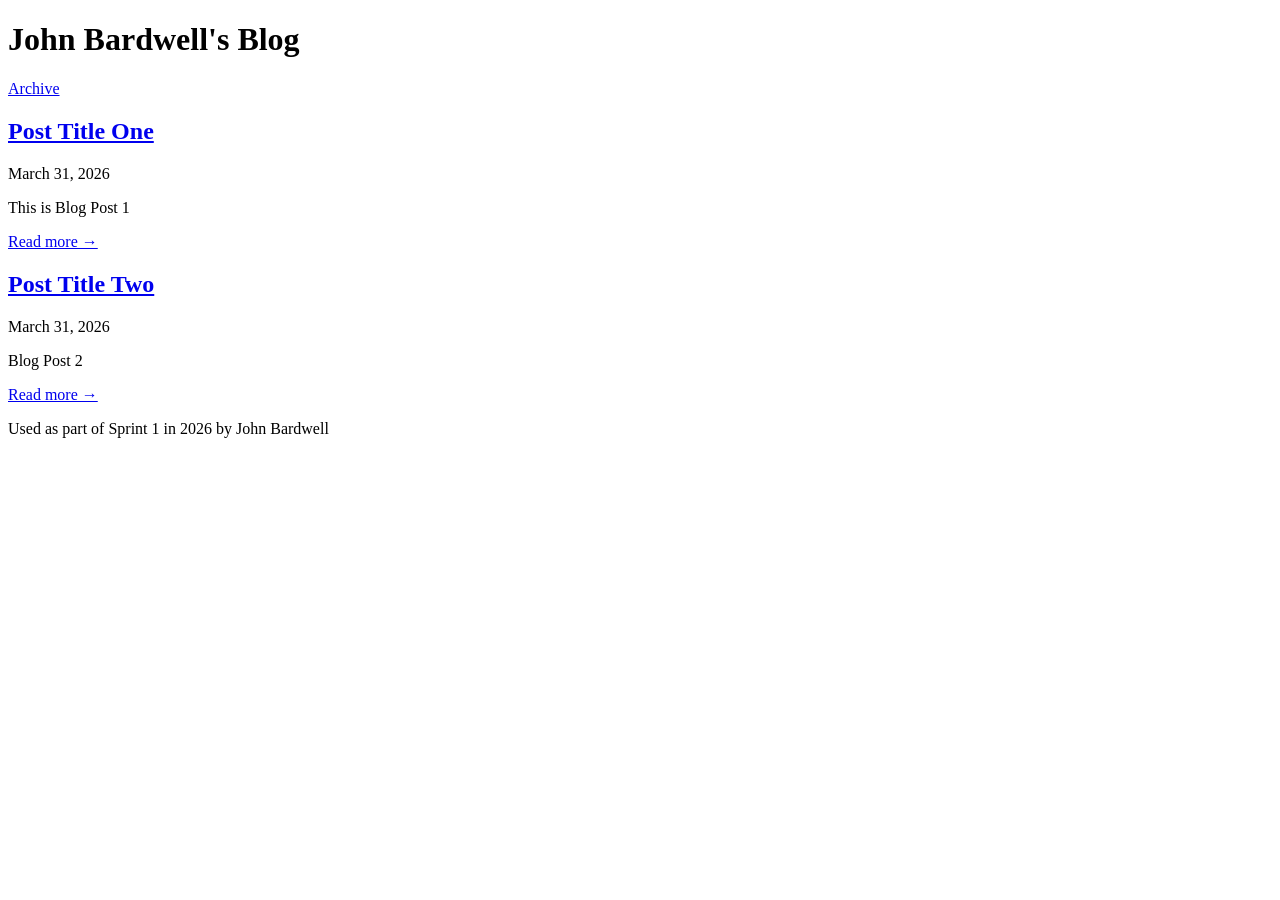
==== index.html @ 75e02edb "Add index.html with base blog structure" ====
<!doctype html>
<html lang="en">
  <head>
    <meta charset="UTF-8" />
    <meta name="viewport" content="width=device-width, initial-scale=1.0" />
    <title>John Bardwell's Blog</title>
    <link href="styles/main.css" rel="stylesheet" type="text/css" />
  </head>
  <body>
    <header>
      <h1>John Bardwell's Blog</h1>
      <nav>
        <a href="#">Archive</a>
      </nav>
    </header>

    <main>
      <article class="post-card">
        <h2><a href="#">Post Title One</a></h2>
        <p class="post-date">March 31, 2026</p>
        <p>This is Blog Post 1</p>
        <a class="read-more" href="#">Read more →</a>
      </article>

      <article class="post-card">
        <h2><a href="#">Post Title Two</a></h2>
        <p class="post-date">March 31, 2026</p>
        <p>Blog Post 2</p>
        <a class="read-more" href="#">Read more →</a>
      </article>
    </main>

    <footer>
      <p>Used as part of Sprint 1 in 2026 by John Bardwell</p>
    </footer>
  </body>
</html>
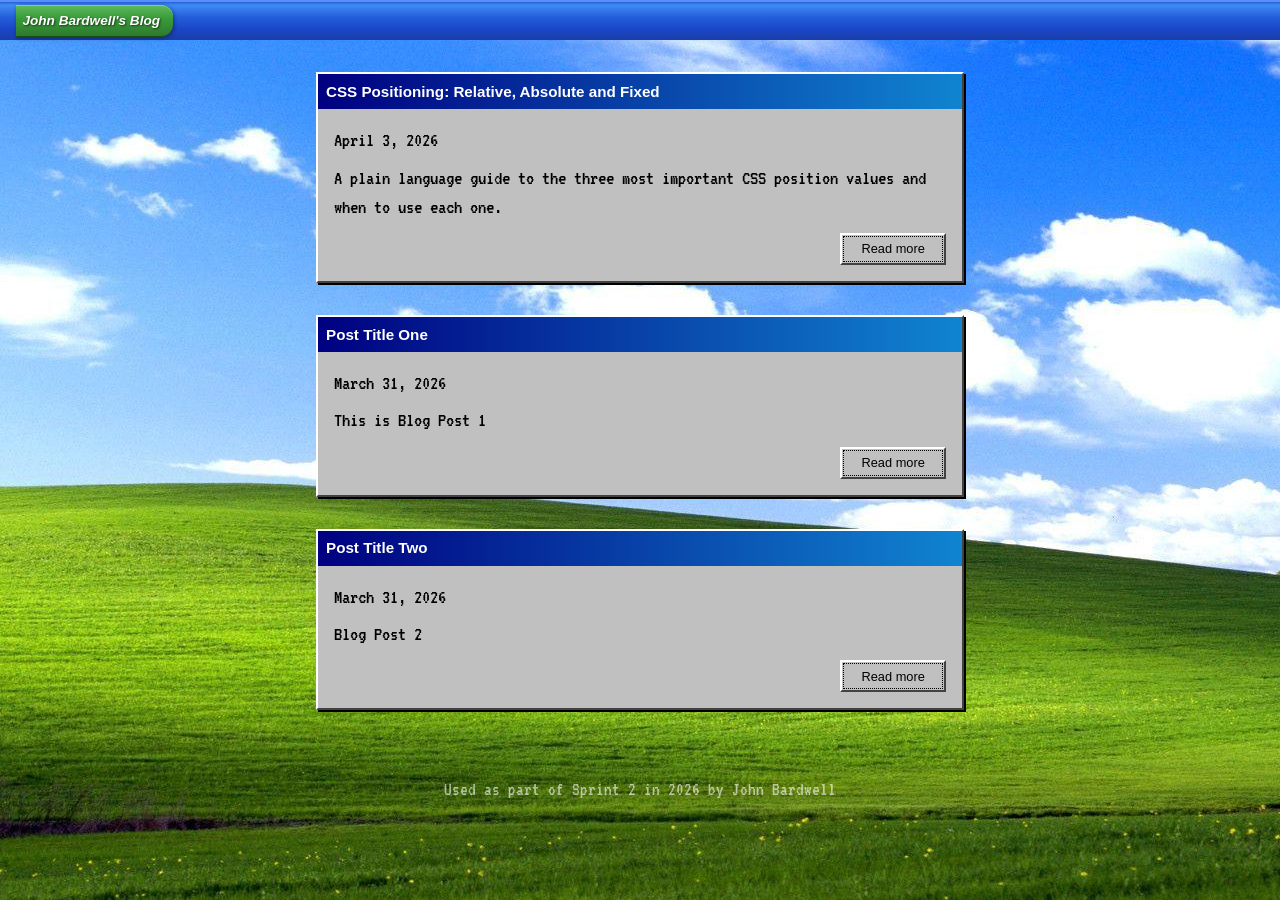
==== commit bd8ae3b4: "Redesign blog homepage with Windows XP theme" ====
--- a/index.html
+++ b/index.html
@@ -8,30 +8,156 @@
   </head>
   <body>
     <header>
-      <h1>John Bardwell's Blog</h1>
-      <nav>
-        <a href="#">Archive</a>
-      </nav>
+      <div class="start-btn-wrapper">
+        <h1 onclick="toggleMenu()"><em>John Bardwell's Blog</em></h1>
+        <div class="start-menu" id="startMenu">
+          <div class="start-menu-top">
+            <button onclick="showEmailPopup()" class="menu-top-btn">
+              <img src="images/envelope.jpeg" class="menu-top-icon" /> Email
+            </button>
+            <a
+              href="https://www.instagram.com/johnbardwell.biz"
+              target="_blank"
+              class="menu-top-insta"
+            >
+              <img src="images/instalogo.png" class="menu-top-icon" /> Instagram
+            </a>
+          </div>
+          <div class="start-menu-body">
+            <a href="#" class="start-menu-item">
+              <span class="menu-icon icon-folder"></span>
+              <span>Archive <small>Coming soon</small></span>
+            </a>
+            <a
+              href="https://www.youtube.com/@johnbardwell1371"
+              target="_blank"
+              class="start-menu-item"
+            >
+              <span class="menu-icon icon-yt"></span>
+              <span>Amateur Works <small>YouTube Channel</small></span>
+            </a>
+          </div>
+        </div>
+      </div>
     </header>
 
     <main>
       <article class="post-card">
-        <h2><a href="#">Post Title One</a></h2>
-        <p class="post-date">March 31, 2026</p>
-        <p>This is Blog Post 1</p>
-        <a class="read-more" href="#">Read more →</a>
+        <h2>
+          <a href="blog-posts/html-css.html"
+            >CSS Positioning: Relative, Absolute and Fixed</a
+          >
+        </h2>
+        <div class="post-card-body">
+          <p class="post-date">April 3, 2026</p>
+          <p>
+            A plain language guide to the three most important CSS position
+            values and when to use each one.
+          </p>
+          <a class="read-more" href="blog-posts/html-css.html">Read more</a>
+        </div>
       </article>
 
       <article class="post-card">
-        <h2><a href="#">Post Title Two</a></h2>
-        <p class="post-date">March 31, 2026</p>
-        <p>Blog Post 2</p>
-        <a class="read-more" href="#">Read more →</a>
+        <h2>
+          <a href="#">Post Title One</a>
+        </h2>
+        <div class="post-card-body">
+          <p class="post-date">March 31, 2026</p>
+          <p>This is Blog Post 1</p>
+          <a class="read-more" href="#">Read more</a>
+        </div>
+      </article>
+
+      <article class="post-card">
+        <h2>
+          <a href="#">Post Title Two</a>
+        </h2>
+        <div class="post-card-body">
+          <p class="post-date">March 31, 2026</p>
+          <p>Blog Post 2</p>
+          <a class="read-more" href="#">Read more</a>
+        </div>
       </article>
     </main>
 
     <footer>
-      <p>Used as part of Sprint 1 in 2026 by John Bardwell</p>
+      <p>Used as part of Sprint 2 in 2026 by John Bardwell</p>
     </footer>
+
+    <div class="xp-popup" id="xpPopup">
+      <div class="xp-popup-titlebar">
+        <span>✉ You got my email!</span>
+        <button class="xp-popup-close" onclick="closeEmailPopup()">✕</button>
+      </div>
+      <div class="xp-popup-body">
+        <img src="images/envelope.jpeg" class="xp-popup-icon" />
+        <p>
+          My email is<br /><strong>JohnBardwellOfficial@gmail.com</strong> ! :)
+        </p>
+      </div>
+      <div class="xp-popup-footer">
+        <button class="xp-popup-ok" onclick="closeEmailPopup()">OK</button>
+      </div>
+    </div>
+
+    <script>
+      let isDragging = false
+      let wasDragging = false
+      let offsetX = 0
+      let offsetY = 0
+
+      function toggleMenu() {
+        const menu = document.getElementById('startMenu')
+        menu.classList.toggle('open')
+      }
+
+      function toggleMenu() {
+        const menu = document.getElementById('startMenu')
+        menu.classList.toggle('open')
+      }
+
+      function showEmailPopup() {
+        const popup = document.getElementById('xpPopup')
+        const maxX = window.innerWidth - 300
+        const maxY = window.innerHeight - 200
+        const randomX = Math.floor(Math.random() * maxX)
+        const randomY = Math.floor(Math.random() * maxY)
+        popup.style.left = randomX + 'px'
+        popup.style.top = randomY + 'px'
+        popup.style.display = 'block'
+        const audio = new Audio('sounds/ding.mp3')
+        audio.play()
+      }
+
+      function closeEmailPopup() {
+        document.getElementById('xpPopup').style.display = 'none'
+      }
+
+      const popup = document.getElementById('xpPopup')
+      const titlebar = popup.querySelector('.xp-popup-titlebar')
+
+      titlebar.addEventListener('mousedown', function (e) {
+        isDragging = true
+        offsetX = e.clientX - popup.getBoundingClientRect().left
+        offsetY = e.clientY - popup.getBoundingClientRect().top
+        titlebar.style.cursor = 'grabbing'
+      })
+
+      document.addEventListener('mousemove', function (e) {
+        if (isDragging) {
+          popup.style.left = e.clientX - offsetX + 'px'
+          popup.style.top = e.clientY - offsetY + 'px'
+        }
+      })
+
+      document.addEventListener('mouseup', function () {
+        if (isDragging) {
+          wasDragging = true
+        }
+        isDragging = false
+        titlebar.style.cursor = 'grab'
+      })
+    </script>
   </body>
 </html>
--- a/styles/main.css
+++ b/styles/main.css
@@ -0,0 +1,443 @@
+@import url('https://fonts.googleapis.com/css2?family=VT323&display=swap');
+@import url('https://fonts.googleapis.com/css2?family=Rajdhani:wght@300&display=swap');
+
+* {
+  margin: 0;
+  padding: 0;
+  box-sizing: border-box;
+}
+
+body {
+  min-height: 100vh;
+  background-image: url('../95.jpg');
+  background-size: auto;
+  background-repeat: no-repeat;
+  background-position: center;
+  background-attachment: fixed;
+  font-family: 'Arial', sans-serif;
+  line-height: 1.7;
+}
+
+header {
+  background: linear-gradient(
+    180deg,
+    #245edb 0%,
+    #3f8cf3 8%,
+    #245edb 40%,
+    #1a47c8 70%,
+    #1a3ea8 100%
+  );
+  border-top: 2px solid #5a8ff7;
+  color: #ffffff;
+  padding: 0.3rem 1rem;
+  display: flex;
+  align-items: center;
+  justify-content: space-between;
+  position: relative;
+  top: 0;
+  left: 0;
+  width: 100%;
+  height: 40px;
+  z-index: 999;
+}
+
+header h1 {
+  font-size: 0.85rem;
+  font-weight: bold;
+  font-family: 'Arial', sans-serif;
+  color: #ffffff;
+  font-style: italic;
+  text-shadow: 1px 1px 2px rgba(0, 0, 0, 0.6);
+  display: flex;
+  align-items: center;
+  gap: 0.4rem;
+  background: linear-gradient(180deg, #5cb85c 0%, #3a9c3a 40%, #2d7a2d 100%);
+  padding: 0.2rem 0.8rem 0.2rem 0.4rem;
+  border-radius: 0 12px 12px 0;
+  border-top: 1px solid #7dd67d;
+  border-bottom: 1px solid #1a4d1a;
+  box-shadow: 1px 1px 4px rgba(0, 0, 0, 0.4);
+  cursor: pointer;
+}
+
+nav a {
+  color: #ffffff;
+  margin: 0 0.5rem;
+  text-decoration: none;
+  font-size: 0.75rem;
+  font-family: 'Arial', sans-serif;
+  background: rgba(255, 255, 255, 0.1);
+  padding: 0.2rem 0.6rem;
+  border-top: 1px solid rgba(255, 255, 255, 0.4);
+  border-left: 1px solid rgba(255, 255, 255, 0.4);
+  border-bottom: 1px solid rgba(0, 0, 0, 0.3);
+  border-right: 1px solid rgba(0, 0, 0, 0.3);
+}
+
+nav a:hover {
+  background: rgba(255, 255, 255, 0.25);
+}
+
+footer {
+  text-align: center;
+  padding: 2rem;
+  color: rgba(255, 255, 255, 0.6);
+  font-family: 'VT323', monospace;
+  font-size: 1.2rem;
+}
+
+main {
+  max-width: 680px;
+  margin: 2rem auto;
+  padding: 0 1rem;
+}
+
+.post-card {
+  background: #c0c0c0;
+  border-top: 2px solid #ffffff;
+  border-left: 2px solid #ffffff;
+  border-bottom: 2px solid #424242;
+  border-right: 2px solid #424242;
+  border-radius: 0;
+  padding: 0;
+  margin-bottom: 2rem;
+  box-shadow: 2px 2px 0px #000000;
+}
+
+.post-card h2 {
+  background: linear-gradient(90deg, #000080, #1084d0);
+  color: #ffffff;
+  padding: 0.3rem 0.5rem;
+  font-size: 0.95rem;
+  font-family: 'Arial', sans-serif;
+  margin-bottom: 0;
+  display: flex;
+  justify-content: space-between;
+  align-items: center;
+}
+
+.post-card h2 a {
+  color: #ffffff;
+  text-decoration: none;
+  text-shadow: none;
+  flex: 1;
+}
+
+.post-card h2 a:hover {
+  text-decoration: underline;
+}
+
+.read-more {
+  display: inline-block;
+  background: #c0c0c0;
+  border-top: 2px solid #ffffff;
+  border-left: 2px solid #ffffff;
+  border-bottom: 2px solid #424242;
+  border-right: 2px solid #424242;
+  color: #000000;
+  font-family: 'Arial', sans-serif;
+  font-size: 0.8rem;
+  font-weight: normal;
+  text-decoration: none;
+  padding: 0.2rem 1.2rem;
+  outline: 1px dotted #000000;
+  outline-offset: -4px;
+  margin: 0;
+  transition: none;
+}
+
+.read-more:hover {
+  border-top: 2px solid #424242;
+  border-left: 2px solid #424242;
+  border-bottom: 2px solid #ffffff;
+  border-right: 2px solid #ffffff;
+  box-shadow: none;
+  background: #c0c0c0;
+  color: #000000;
+}
+
+.post-card-body {
+  padding: 1rem;
+  display: flex;
+  flex-direction: column;
+}
+
+.post-card-body .read-more {
+  align-self: flex-end;
+  margin-top: 0.75rem;
+}
+
+.post-date {
+  font-family: 'VT323', monospace;
+  font-size: 1.1rem;
+  color: #424242;
+  margin-bottom: 0.5rem;
+}
+
+.post-card p {
+  color: #000000;
+  font-family: 'VT323', monospace;
+  font-size: 1.3rem;
+  line-height: 1.4;
+}
+
+.start-btn-wrapper {
+  position: relative;
+}
+
+.start-menu {
+  display: none;
+  position: absolute;
+  top: 100%;
+  left: 0;
+  width: 280px;
+  background: #c0c0c0;
+  border-top: 2px solid #ffffff;
+  border-left: 2px solid #ffffff;
+  border-bottom: 2px solid #424242;
+  border-right: 2px solid #424242;
+  box-shadow: 2px 2px 0px #000000;
+  z-index: 9999;
+  font-family: 'Arial', sans-serif;
+}
+
+.start-menu.open {
+  display: block;
+}
+
+.start-menu-top {
+  background: linear-gradient(180deg, #4a90e8 0%, #1a47c8 40%, #0a2480 100%);
+  padding: 0.5rem 1rem;
+  display: flex;
+  justify-content: flex-end;
+  align-items: center;
+  gap: 1rem;
+  border-bottom: 1px solid #0a1a6a;
+  box-shadow: none;
+}
+
+.menu-top-btn {
+  display: flex;
+  align-items: center;
+  gap: 0.5rem;
+  text-decoration: none;
+  color: #ffffff;
+  font-size: 1.2rem;
+  font-family: 'Rajdhani', sans-serif;
+  font-weight: 300;
+  text-shadow: 1px 1px 2px rgba(0, 0, 0, 0.8);
+  letter-spacing: 0.05rem;
+}
+
+.menu-top-btn .icon-envelope {
+  display: inline-block;
+  width: 24px;
+  height: 24px;
+  background: linear-gradient(180deg, #ffd700 0%, #ffa500 50%, #cc7000 100%);
+  border-top: 1px solid #ffe066;
+  border-left: 1px solid #ffe066;
+  border-bottom: 1px solid #7a4000;
+  border-right: 1px solid #7a4000;
+  border-radius: 4px;
+}
+
+.menu-top-insta {
+  display: flex;
+  align-items: center;
+  gap: 0.5rem;
+  text-decoration: none;
+  color: #ffffff;
+  font-size: 1rem;
+  font-family: 'Rajdhani', sans-serif;
+  font-weight: 300;
+  text-shadow: 1px 1px 2px rgba(0, 0, 0, 0.8);
+  letter-spacing: 0.05rem;
+}
+
+.menu-top-icon {
+  width: 24px;
+  height: 24px;
+  border-radius: 4px;
+}
+
+.start-menu-body {
+  padding: 0.25rem 0;
+}
+
+.start-menu-item {
+  display: flex;
+  align-items: center;
+  gap: 0.75rem;
+  padding: 0.4rem 1rem;
+  text-decoration: none;
+  color: #000000;
+  font-size: 0.85rem;
+}
+
+.start-menu-item:hover {
+  background: #000080;
+  color: #ffffff;
+}
+
+.start-menu-item small {
+  display: block;
+  font-size: 0.7rem;
+  color: #555555;
+}
+
+.start-menu-item:hover small {
+  color: #cccccc;
+}
+
+.menu-icon {
+  font-size: 1.2rem;
+}
+
+.icon-folder {
+  display: inline-block;
+  width: 38px;
+  height: 38px;
+  background-image: url('../folder.png');
+  background-size: contain;
+  background-repeat: no-repeat;
+  background-position: center;
+  mix-blend-mode: multiply;
+}
+
+.icon-yt {
+  display: inline-block;
+  width: 38px;
+  height: 38px;
+  background-image: url('../camera.png');
+  background-size: contain;
+  background-repeat: no-repeat;
+  background-position: center;
+  mix-blend-mode: multiply;
+}
+
+.icon-envelope {
+  display: inline-block;
+  width: 24px;
+  height: 24px;
+  background-image: url('images/envelope.jpeg');
+  background-size: cover;
+  background-position: center;
+  border-radius: 4px;
+}
+
+.xp-popup {
+  display: none;
+  position: fixed;
+  width: 280px;
+  background: #c0c0c0;
+  border-top: 2px solid #ffffff;
+  border-left: 2px solid #ffffff;
+  border-bottom: 2px solid #424242;
+  border-right: 2px solid #424242;
+  box-shadow: 4px 4px 0px #000000;
+  z-index: 99999;
+  font-family: 'Tahoma', sans-serif;
+}
+
+.xp-popup-titlebar {
+  background: linear-gradient(90deg, #000080, #1084d0);
+  color: #ffffff;
+  padding: 0.3rem 0.5rem;
+  font-size: 0.8rem;
+  font-weight: bold;
+  display: flex;
+  justify-content: space-between;
+  align-items: center;
+}
+
+.xp-popup-close {
+  background: #c0c0c0;
+  border-top: 1px solid #ffffff;
+  border-left: 1px solid #ffffff;
+  border-bottom: 1px solid #424242;
+  border-right: 1px solid #424242;
+  font-size: 0.7rem;
+  width: 18px;
+  height: 18px;
+  cursor: pointer;
+  outline: 1px dotted #000000;
+  outline-offset: -3px;
+  display: flex;
+  align-items: center;
+  justify-content: center;
+}
+
+.xp-popup-body {
+  padding: 1rem;
+  display: flex;
+  align-items: center;
+  gap: 1rem;
+  font-size: 0.8rem;
+  color: #000000;
+  font-family: 'Tahoma', sans-serif;
+}
+
+.xp-popup-icon {
+  width: 32px;
+  height: 32px;
+  border-radius: 4px;
+  flex-shrink: 0;
+}
+
+.xp-popup-footer {
+  padding: 0.5rem 1rem 0.75rem;
+  display: flex;
+  justify-content: center;
+}
+
+.xp-popup-ok {
+  background: #c0c0c0;
+  border-top: 2px solid #ffffff;
+  border-left: 2px solid #ffffff;
+  border-bottom: 2px solid #424242;
+  border-right: 2px solid #424242;
+  padding: 0.2rem 2rem;
+  font-family: 'Tahoma', sans-serif;
+  font-size: 0.8rem;
+  cursor: pointer;
+  outline: 1px dotted #000000;
+  outline-offset: -4px;
+}
+
+.xp-popup-ok:hover {
+  border-top: 2px solid #424242;
+  border-left: 2px solid #424242;
+  border-bottom: 2px solid #ffffff;
+  border-right: 2px solid #ffffff;
+}
+
+.xp-popup-titlebar {
+  background: linear-gradient(90deg, #000080, #1084d0);
+  color: #ffffff;
+  padding: 0.3rem 0.5rem;
+  font-size: 0.8rem;
+  font-weight: bold;
+  display: flex;
+  justify-content: space-between;
+  align-items: center;
+  cursor: grab;
+}
+
+.menu-top-btn {
+  display: flex;
+  align-items: center;
+  gap: 0.5rem;
+  text-decoration: none;
+  color: #ffffff;
+  font-size: 1rem;
+  font-family: 'Rajdhani', sans-serif;
+  font-weight: 300;
+  text-shadow: 1px 1px 2px rgba(0, 0, 0, 0.8);
+  letter-spacing: 0.05rem;
+  background: none;
+  border: none;
+  cursor: pointer;
+  padding: 0;
+  -webkit-appearance: none;
+  appearance: none;
+}
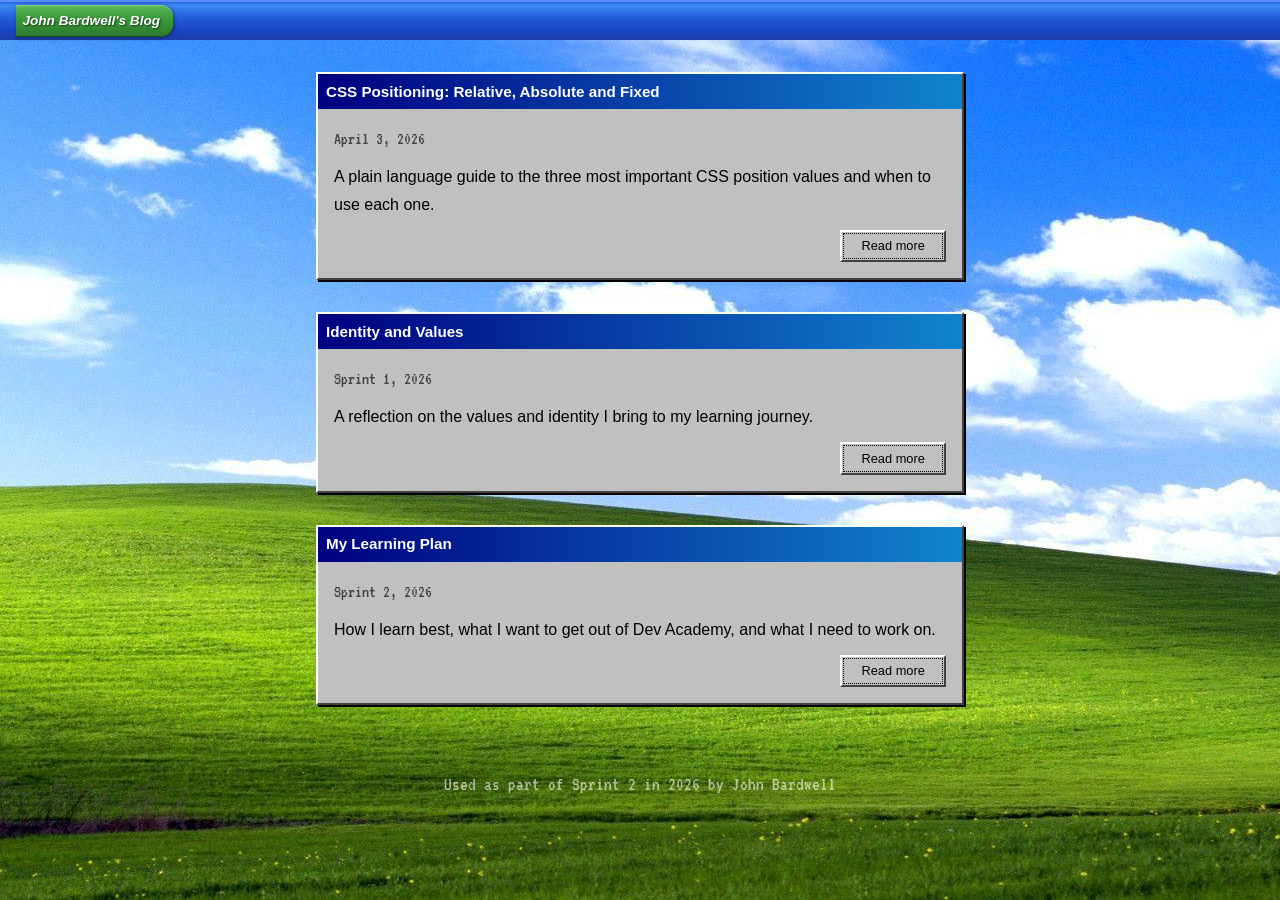
==== commit 6584ca65: "added identity and values and learning plan posts, added sprint 2 reflections" ====
--- a/index.html
+++ b/index.html
@@ -60,23 +60,33 @@
 
       <article class="post-card">
         <h2>
-          <a href="#">Post Title One</a>
+          <a href="blog-posts/identity-values.html">Identity and Values</a>
         </h2>
         <div class="post-card-body">
-          <p class="post-date">March 31, 2026</p>
-          <p>This is Blog Post 1</p>
-          <a class="read-more" href="#">Read more</a>
+          <p class="post-date">Sprint 1, 2026</p>
+          <p>
+            A reflection on the values and identity I bring to my learning
+            journey.
+          </p>
+          <a class="read-more" href="blog-posts/identity-values.html"
+            >Read more</a
+          >
         </div>
       </article>
 
       <article class="post-card">
         <h2>
-          <a href="#">Post Title Two</a>
+          <a href="blog-posts/learning-plan.html">My Learning Plan</a>
         </h2>
         <div class="post-card-body">
-          <p class="post-date">March 31, 2026</p>
-          <p>Blog Post 2</p>
-          <a class="read-more" href="#">Read more</a>
+          <p class="post-date">Sprint 2, 2026</p>
+          <p>
+            How I learn best, what I want to get out of Dev Academy, and what I
+            need to work on.
+          </p>
+          <a class="read-more" href="blog-posts/learning-plan.html"
+            >Read more</a
+          >
         </div>
       </article>
     </main>
--- a/styles/main.css
+++ b/styles/main.css
@@ -174,11 +174,11 @@
   margin-bottom: 0.5rem;
 }
 
-.post-card p {
-  color: #000000;
-  font-family: 'VT323', monospace;
-  font-size: 1.3rem;
-  line-height: 1.4;
+.post-card-body .post-date {
+  font-family: 'VT323', monospace !important;
+  font-size: 1.1rem;
+  color: #424242;
+  margin-bottom: 0.5rem;
 }
 
 .start-btn-wrapper {
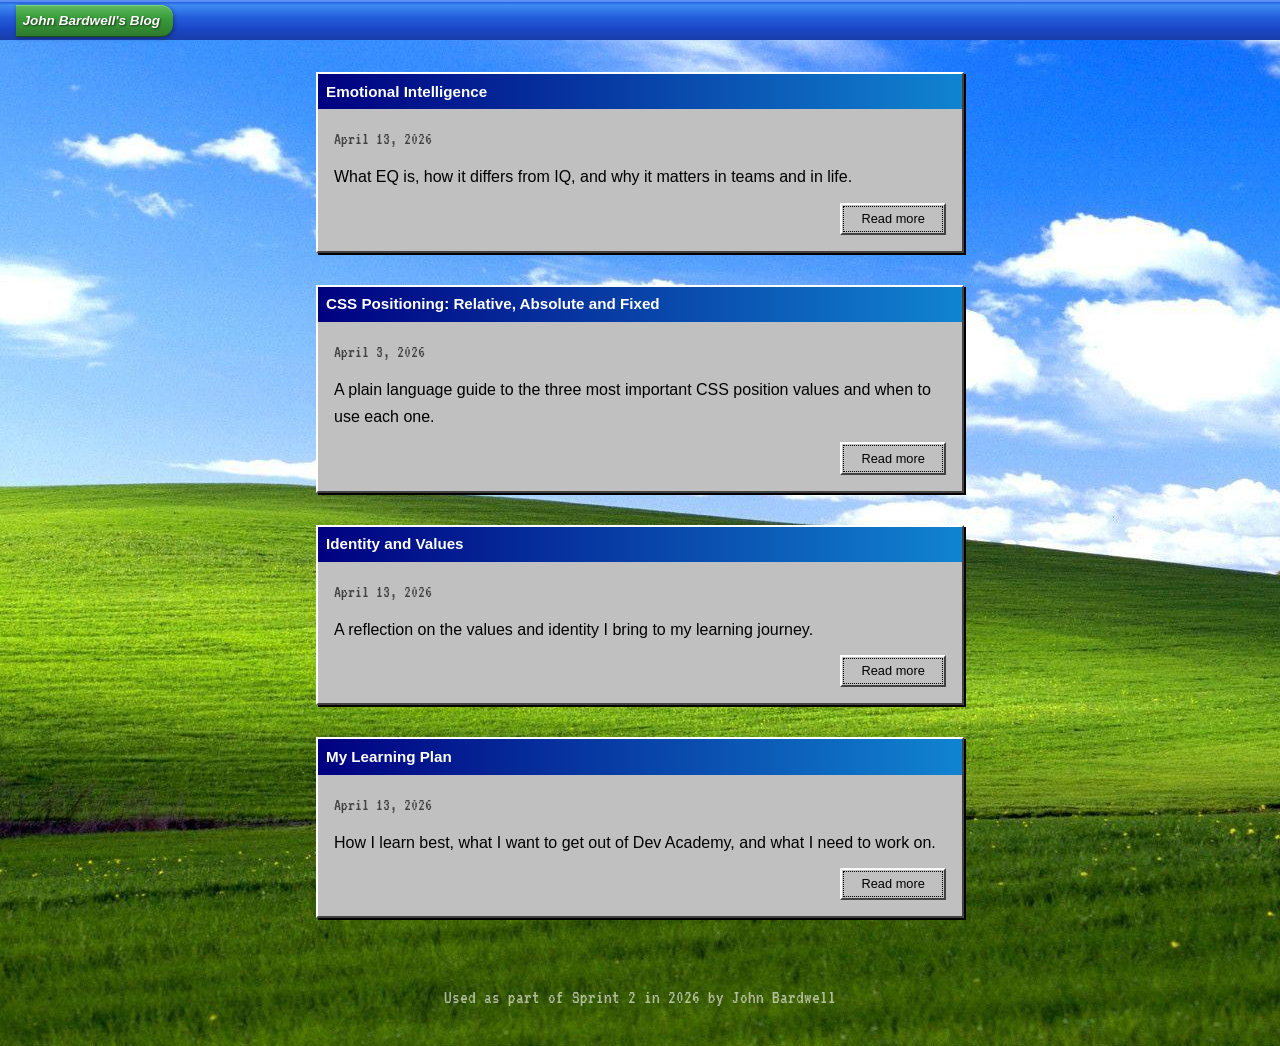
==== commit b45e0c27: "Add emotional intelligence blog post" ====
--- a/index.html
+++ b/index.html
@@ -44,6 +44,23 @@
     <main>
       <article class="post-card">
         <h2>
+          <a href="blog-posts/emotional-intelligence.html"
+            >Emotional Intelligence</a
+          >
+        </h2>
+        <div class="post-card-body">
+          <p class="post-date">April 13, 2026</p>
+          <p>
+            What EQ is, how it differs from IQ, and why it matters in teams and
+            in life.
+          </p>
+          <a class="read-more" href="blog-posts/emotional-intelligence.html"
+            >Read more</a
+          >
+        </div>
+      </article>
+      <article class="post-card">
+        <h2>
           <a href="blog-posts/html-css.html"
             >CSS Positioning: Relative, Absolute and Fixed</a
           >
@@ -63,7 +80,7 @@
           <a href="blog-posts/identity-values.html">Identity and Values</a>
         </h2>
         <div class="post-card-body">
-          <p class="post-date">Sprint 1, 2026</p>
+          <p class="post-date">April 13, 2026</p>
           <p>
             A reflection on the values and identity I bring to my learning
             journey.
@@ -79,7 +96,7 @@
           <a href="blog-posts/learning-plan.html">My Learning Plan</a>
         </h2>
         <div class="post-card-body">
-          <p class="post-date">Sprint 2, 2026</p>
+          <p class="post-date">April 13, 2026</p>
           <p>
             How I learn best, what I want to get out of Dev Academy, and what I
             need to work on.
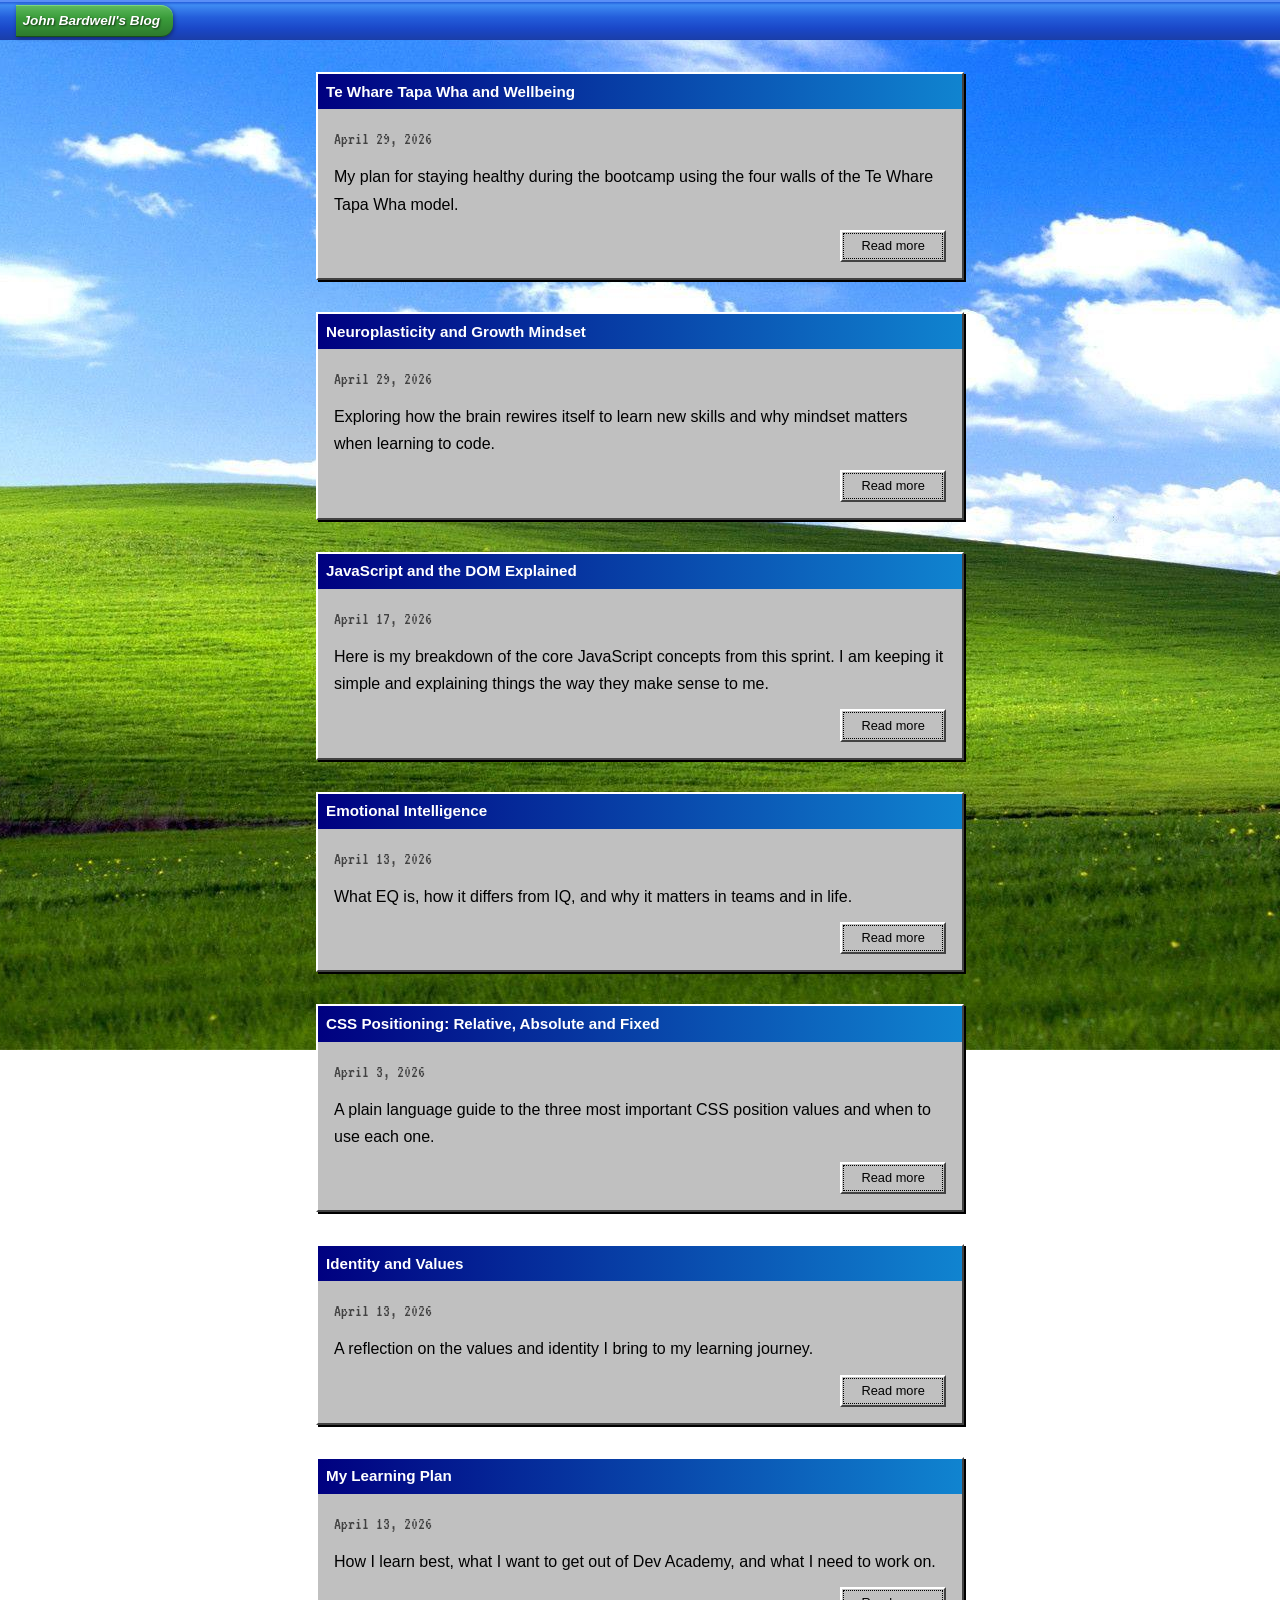
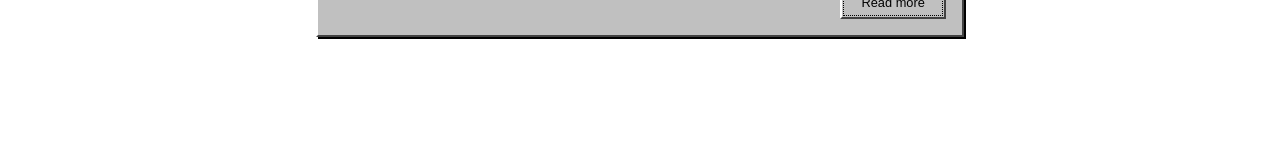
==== commit b8b190a3: "Add wellbeing plan" ====
--- a/index.html
+++ b/index.html
@@ -44,6 +44,61 @@
     <main>
       <article class="post-card">
         <h2>
+          <a href="blog-posts/te-whare-tapa-wha.html"
+            >Te Whare Tapa Wha and Wellbeing</a
+          >
+        </h2>
+        <div class="post-card-body">
+          <p class="post-date">April 29, 2026</p>
+          <p>
+            My plan for staying healthy during the bootcamp using the four walls
+            of the Te Whare Tapa Wha model.
+          </p>
+          <a class="read-more" href="blog-posts/te-whare-tapa-wha.html"
+            >Read more</a
+          >
+        </div>
+      </article>
+
+      <article class="post-card">
+        <h2>
+          <a href="blog-posts/neuroplasticity.html"
+            >Neuroplasticity and Growth Mindset</a
+          >
+        </h2>
+        <div class="post-card-body">
+          <p class="post-date">April 29, 2026</p>
+          <p>
+            Exploring how the brain rewires itself to learn new skills and why
+            mindset matters when learning to code.
+          </p>
+          <a class="read-more" href="blog-posts/neuroplasticity.html"
+            >Read more</a
+          >
+        </div>
+      </article>
+
+      <article class="post-card">
+        <h2>
+          <a href="blog-posts/javascript-dom.html"
+            >JavaScript and the DOM Explained</a
+          >
+        </h2>
+        <div class="post-card-body">
+          <p class="post-date">April 17, 2026</p>
+          <p>
+            Here is my breakdown of the core JavaScript concepts from this
+            sprint. I am keeping it simple and explaining things the way they
+            make sense to me.
+          </p>
+          <a class="read-more" href="blog-posts/javascript-dom.html"
+            >Read more</a
+          >
+        </div>
+      </article>
+
+      <article class="post-card">
+        <h2>
           <a href="blog-posts/emotional-intelligence.html"
             >Emotional Intelligence</a
           >
@@ -109,7 +164,7 @@
     </main>
 
     <footer>
-      <p>Used as part of Sprint 2 in 2026 by John Bardwell</p>
+      <p>Used as part of Sprint 4 in 2026 by John Bardwell</p>
     </footer>
 
     <div class="xp-popup" id="xpPopup">
@@ -133,11 +188,6 @@
       let wasDragging = false
       let offsetX = 0
       let offsetY = 0
-
-      function toggleMenu() {
-        const menu = document.getElementById('startMenu')
-        menu.classList.toggle('open')
-      }
 
       function toggleMenu() {
         const menu = document.getElementById('startMenu')
